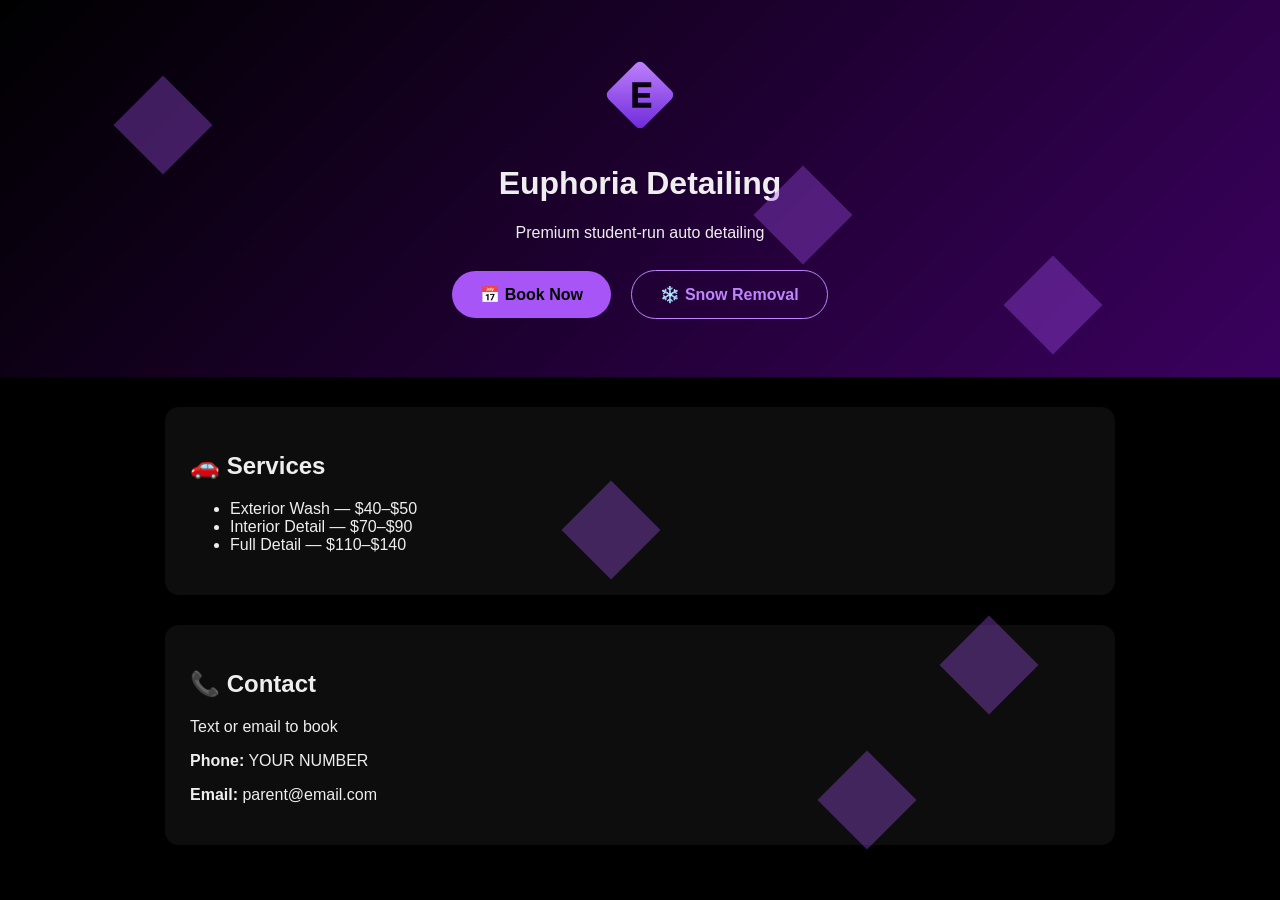
==== index.html @ a660f9e7 "Add files via upload" ====
<!DOCTYPE html>
<html lang="en">
<head>
  <meta charset="UTF-8" />
  <meta name="viewport" content="width=device-width, initial-scale=1.0"/>
  <title>Euphoria Detailing</title>
  <link rel="stylesheet" href="style.css">
</head>
<body>

<div class="diamonds">
  <div class="diamond d1"></div><div class="diamond d2"></div><div class="diamond d3"></div>
  <div class="diamond d4"></div><div class="diamond d5"></div><div class="diamond d6"></div>
</div>

<header class="hero">
  <img src="logo.svg" class="logo"/>
  <h1>Euphoria Detailing</h1>
  <p>Premium student‑run auto detailing</p>
  <div class="cta-row">
    <a href="sms:15555555555?body=Hi%20I%20want%20to%20book%20a%20detail" class="btn">📅 Book Now</a>
    <a href="snow.html" class="btn btn-outline">❄️ Snow Removal</a>
  </div>
</header>

<main>
  <section class="card">
    <h2>🚗 Services</h2>
    <ul>
      <li>Exterior Wash — $40–$50</li>
      <li>Interior Detail — $70–$90</li>
      <li>Full Detail — $110–$140</li>
    </ul>
  </section>

  <section class="card">
    <h2>📞 Contact</h2>
    <p>Text or email to book</p>
    <p><strong>Phone:</strong> YOUR NUMBER</p>
    <p><strong>Email:</strong> parent@email.com</p>
  </section>
</main>

</body>
</html>
---- style.css ----
body{margin:0;background:#000;color:#eee;font-family:Arial,Helvetica,sans-serif;overflow-x:hidden}
.hero{text-align:center;padding:50px 20px;background:linear-gradient(135deg,#000,#3b005f)}
.logo{width:90px}
.cta-row{margin-top:20px}
.btn{display:inline-block;margin:8px;padding:14px 28px;background:#a855f7;color:#000;border-radius:30px;font-weight:800;text-decoration:none}
.btn-outline{background:transparent;color:#c084fc;border:1px solid #c084fc}
.card{background:#0d0d0d;max-width:900px;margin:30px auto;padding:25px;border-radius:14px}
.diamonds{position:fixed;inset:0;pointer-events:none}
.diamond{position:absolute;width:70px;height:70px;background:rgba(168,85,247,.35);transform:rotate(45deg);animation:float 9s infinite ease-in-out}
.d1{top:10%;left:10%}.d2{top:30%;right:15%}.d3{top:55%;left:45%}
.d4{top:70%;right:20%}.d5{top:85%;left:65%}.d6{top:20%;left:60%}
@keyframes float{0%{transform:rotate(45deg) translateY(0)}50%{transform:rotate(45deg) translateY(-25px)}100%{transform:rotate(45deg) translateY(0)}}
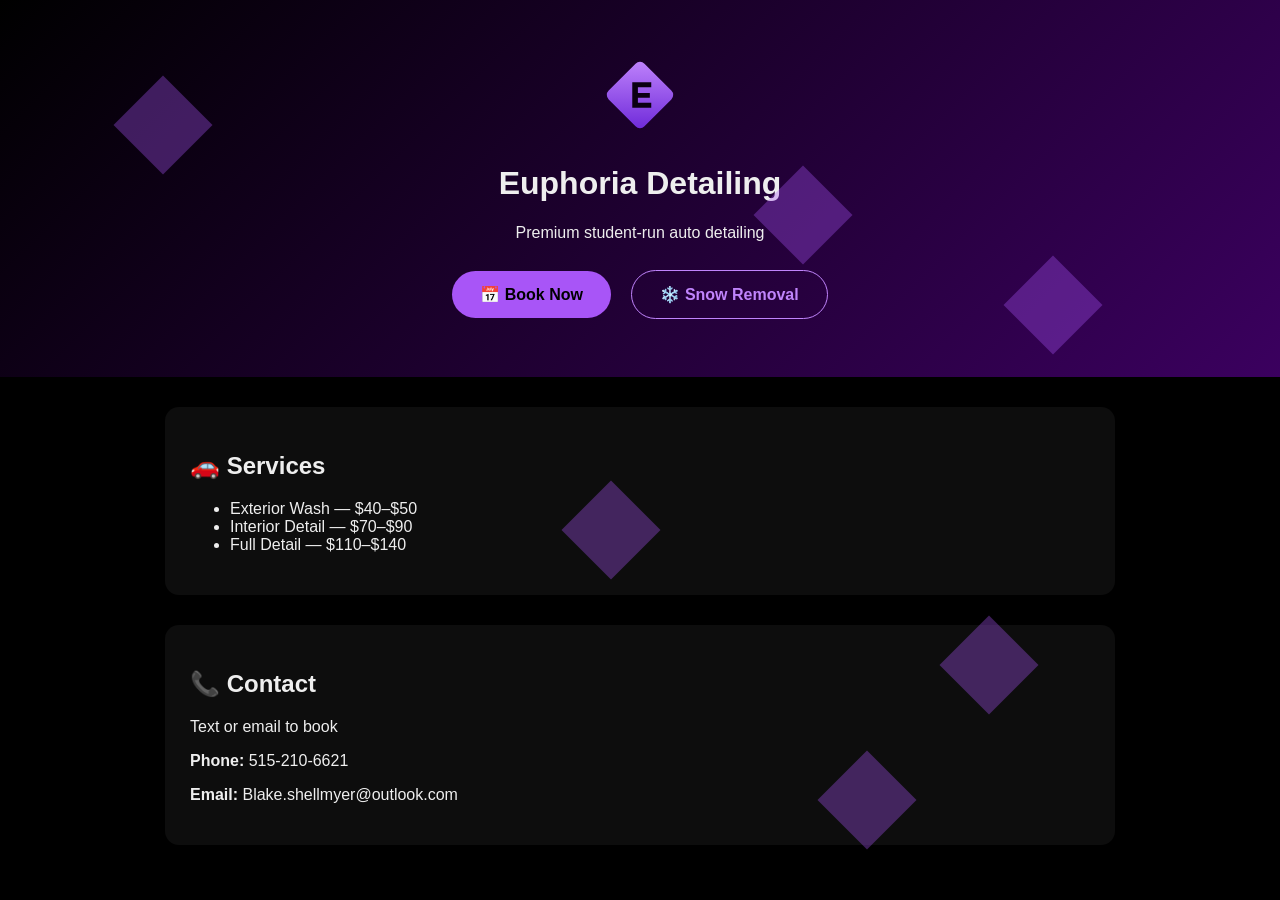
==== commit c385c926: "Update index.html" ====
--- a/index.html
+++ b/index.html
@@ -36,8 +36,8 @@
   <section class="card">
     <h2>📞 Contact</h2>
     <p>Text or email to book</p>
-    <p><strong>Phone:</strong> YOUR NUMBER</p>
-    <p><strong>Email:</strong> parent@email.com</p>
+    <p><strong>Phone:</strong> 515-210-6621</p>
+    <p><strong>Email:</strong> Blake.shellmyer@outlook.com</p>
   </section>
 </main>
 
